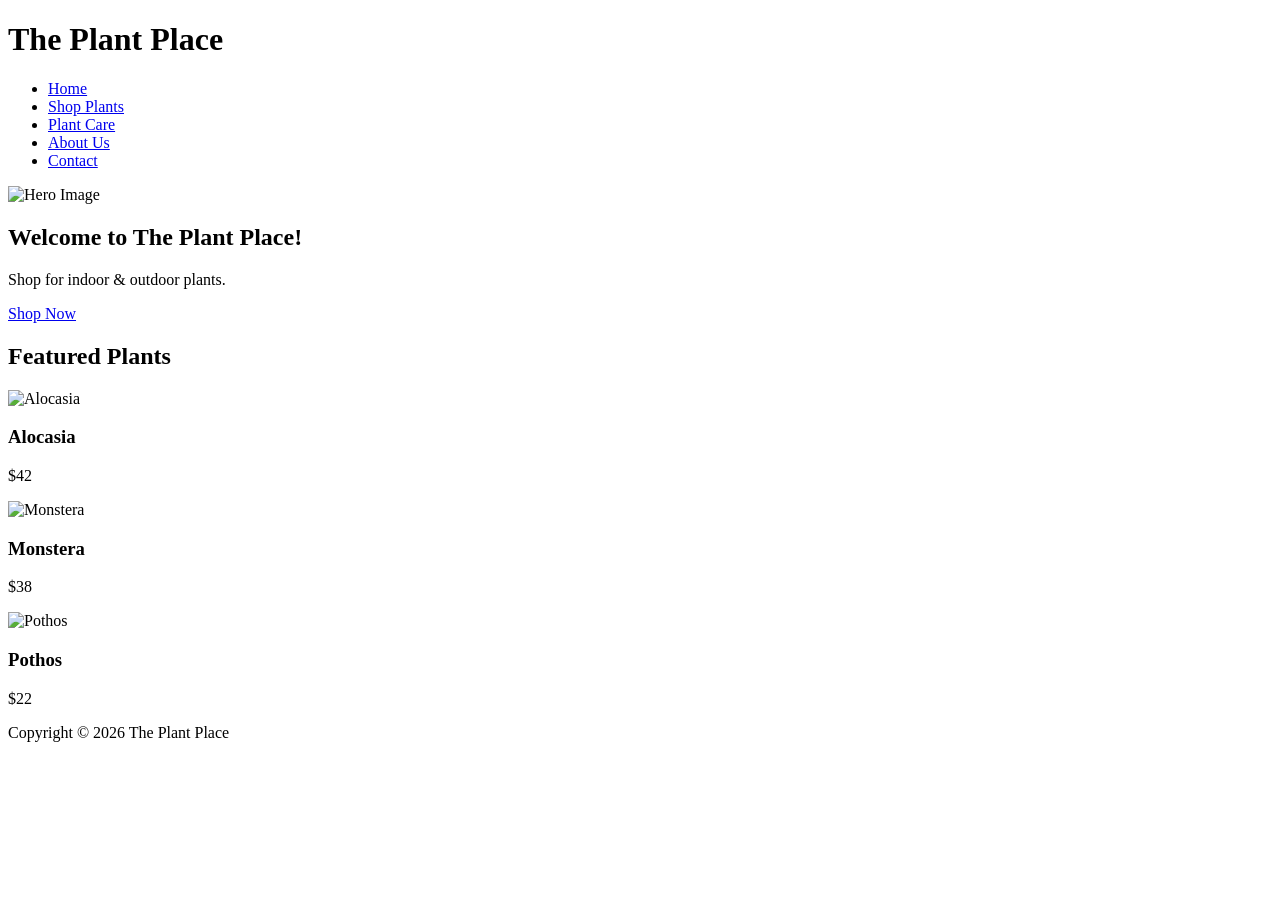
==== index.html @ 56cad062 "Add files via upload" ====
<!DOCTYPE html>
<html lang="en">
<head>
  <meta charset="UTF-8">
  <meta name="viewport" content="width=device-width, initial-scale=1.0">
  <title>The Plant Place | Home</title>
  <link rel="stylesheet" href="css/style.css">
</head>
<body>
  <header>
    <h1 class="site-title">The Plant Place</h1>
    <nav>
      <ul>
        <li><a href="index.html">Home</a></li>
        <li><a href="shop.html">Shop Plants</a></li>
        <li><a href="plant-care.html">Plant Care</a></li>
        <li><a href="about.html">About Us</a></li>
        <li><a href="contact.html">Contact</a></li>
      </ul>
    </nav>
  </header>

  <main>
    <section class="hero">
      <img src="images/hero.jpg" alt="Hero Image" class="hero-img">
      <div class="hero-text">
        <h2>Welcome to The Plant Place!</h2>
        <p>Shop for indoor & outdoor plants.</p>
        <a href="shop.html" class="shop-button">Shop Now</a>
      </div>
    </section>

    <div class="divider"></div>

    <section class="featured">
      <h2>Featured Plants</h2>

      <div class="plant-gallery">

        <article>
          <img src="images/alocasia.jpg" alt="Alocasia">
          <h3>Alocasia</h3>
          <p>$42</p>
        </article>

        <article>
          <img src="images/monstera.jpg" alt="Monstera">
          <h3>Monstera</h3>
          <p>$38</p>
        </article>

        <article>
          <img src="images/pothos.jpg" alt="Pothos">
          <h3>Pothos</h3>
          <p>$22</p>
        </article>

      </div>
    </section>

  </main>

  <footer>
    <p>Copyright © 2026 The Plant Place</p>
  </footer>
</body>
</html>
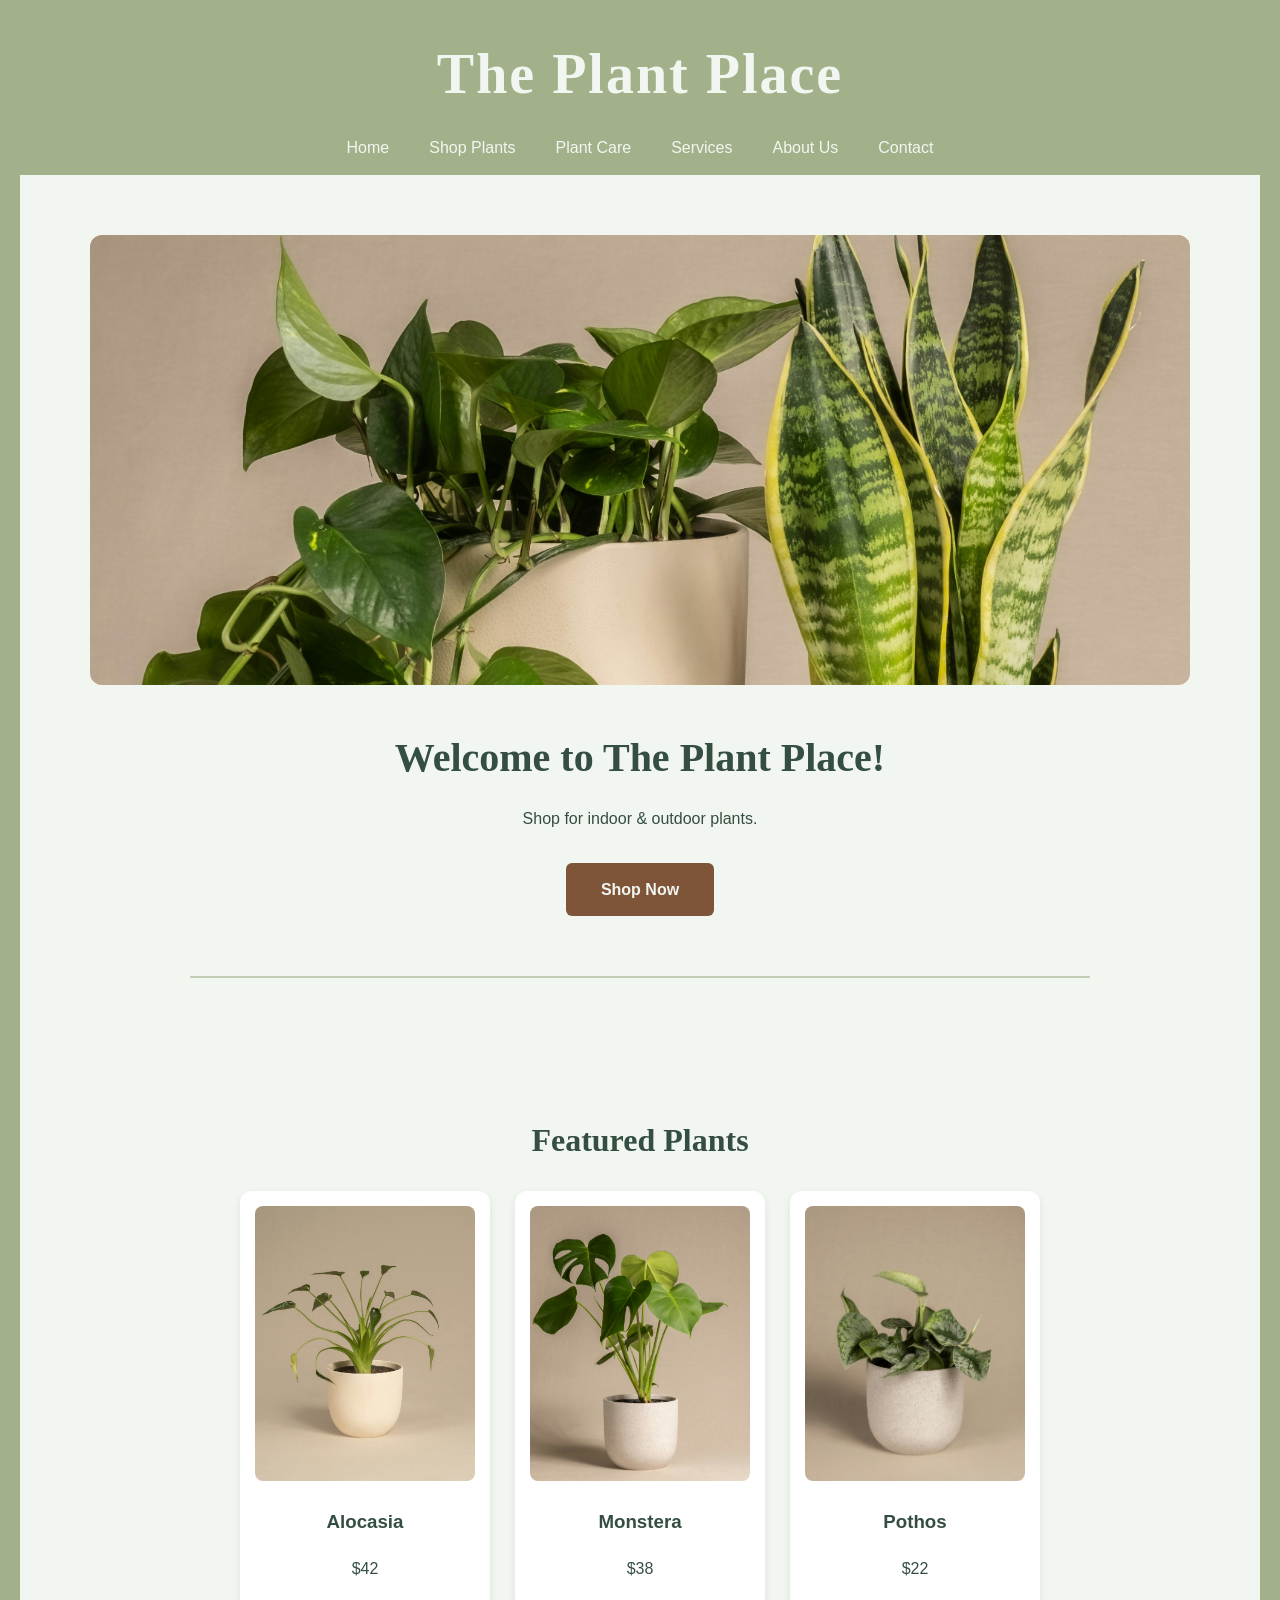
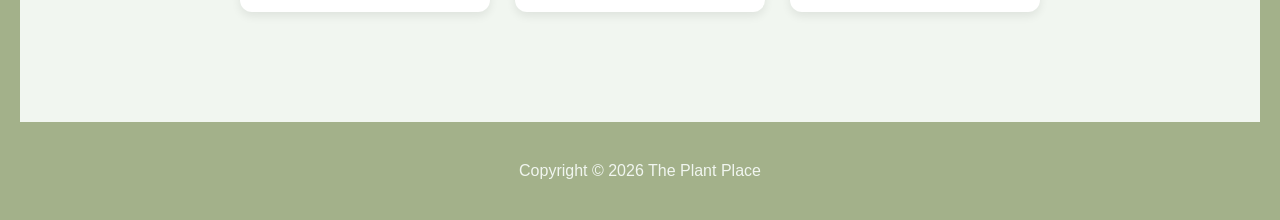
==== commit 59251bb4: "changed these also" ====
--- a/index.html
+++ b/index.html
@@ -14,6 +14,7 @@
         <li><a href="index.html">Home</a></li>
         <li><a href="shop.html">Shop Plants</a></li>
         <li><a href="plant-care.html">Plant Care</a></li>
+        <li><a href="services.html">Services</a></li>
         <li><a href="about.html">About Us</a></li>
         <li><a href="contact.html">Contact</a></li>
       </ul>
--- a/css/style.css
+++ b/css/style.css
@@ -0,0 +1,303 @@
+/*Global Styles*/
+
+body {
+  margin: 0;
+  padding: 0;
+  font-family: 'Montserrat', sans-serif;
+  background-color: #F1F6F0;
+  border-left: 20px solid #A3B18A;
+  border-right: 20px solid #A3B18A;
+  color: #344E41;
+  line-height: 1.6;
+}
+
+/*Header & Banner*/
+
+header {
+  background-color: #A3B18A;
+  text-align: center;
+  padding: 30px 0 15px 0;
+}
+
+.site-title {
+  font-family: 'Cormorant Garamond', serif;
+  font-size: 3.5rem;
+  margin: 0;
+  color: #F1F6F0;
+  letter-spacing: 2px;
+}
+
+/*Navigation*/
+
+nav ul {
+  list-style: none;
+  display: flex;
+  justify-content: center;
+  padding: 0;
+  margin: 15px 0 0 0;
+}
+
+nav ul li {
+  margin: 0 20px;
+}
+
+nav ul li a {
+  text-decoration: none;
+  color: #F1F6F0;
+  font-weight: 500;
+  font-size: 1rem;
+  transition: color 0.3s ease;
+}
+
+nav ul li a:hover {
+  color: #7F5539;
+}
+
+/*Hero Section*/
+
+.hero {
+  max-width: 1100px;
+  margin: 60px auto;
+  text-align: center;
+}
+
+.hero-img {
+  width: 100%;
+  max-height: 450px;
+  object-fit: cover;
+  border-radius: 12px;
+}
+
+.hero-text {
+  margin-top: 20px;
+}
+
+.hero-text h2 {
+  font-family: 'Cormorant Garamond', serif;
+  font-size: 2.5rem;
+  margin-bottom: 10px;
+}
+
+.shop-button {
+  display: inline-block;
+  margin-top: 15px;
+  padding: 14px 35px;
+  background-color: #7F5539;
+  color: #F1F6F0;
+  text-decoration: none;
+  border-radius: 6px;
+  font-weight: 600;
+  transition: background-color 0.3s ease;
+}
+
+.shop-button:hover {
+  background-color: #6A442C;
+}
+
+/*Featured Plants*/
+
+.featured {
+  padding: 60px 20px;
+  text-align: center;
+  max-width: 1100px;
+  margin: 0 auto;
+}
+
+.featured h2 {
+  font-family: 'Cormorant Garamond', serif;
+  font-size: 2rem;
+  margin-bottom: 25px;
+}
+
+.plant-gallery {
+  display: flex;
+  justify-content: center;
+  gap: 25px;
+  flex-wrap: wrap;
+}
+
+.plant-gallery article {
+  background-color: #FFFFFF;
+  padding: 15px;
+  border-radius: 12px;
+  width: 220px;
+  box-shadow: 0 4px 10px rgba(0,0,0,0.08);
+  transition: transform 0.3s ease;
+}
+
+.plant-gallery article:hover {
+  transform: translateY(-5px);
+}
+
+.plant-gallery img {
+  width: 100%;
+  border-radius: 8px;
+}
+
+/*Shop Page Grid*/
+
+.shop-section {
+  text-align: center;
+  padding: 50px 20px;
+}
+
+.shop-section h2 {
+  font-family: 'Cormorant Garamond', serif;
+  font-size: 2.2rem;
+  margin-bottom: 40px;
+}
+
+.plant-grid {
+  display: grid;
+  grid-template-columns: repeat(auto-fit, minmax(220px, 1fr));
+  gap: 30px;
+  max-width: 1000px;
+  margin: 0 auto; 
+}
+
+.plant-card {
+  background-color: #FFFFFF;
+  padding: 20px;
+  border-radius: 12px;
+  box-shadow: 0 4px 10px rgba(0,0,0,0.08);
+  transition: transform 0.3s ease;
+}
+
+.plant-card:hover {
+  transform: translateY(-5px);
+}
+
+.plant-card img {
+  width: 100%;
+  border-radius: 8px;
+  margin-bottom: 10px;
+}
+
+/*Footer*/
+
+footer {
+  background-color: #A3B18A;
+  color: #F1F6F0;
+  text-align: center;
+  padding: 20px;
+  margin-top: 50px;
+}
+
+/*Responsive Design */
+
+@media (max-width: 768px) {
+  nav ul {
+    flex-direction: column;
+  }
+
+  .plant-gallery {
+    flex-direction: column;
+    align-items: center;
+  }
+
+  .hero-img {
+    width: 95%;
+  }
+}
+
+/*Centered Content Pages*/
+
+.centered-content {
+  max-width: 800px;
+  margin: 0 auto;
+  padding: 50px 20px;
+  text-align: center;
+}
+
+/*divider*/
+
+.divider {
+  height: 2px;
+  background-color: #A3B18A;
+  width: 80%;
+  max-width: 900px;
+  margin: 50px auto;
+  opacity: 0.6;
+}
+
+/*Services List*/
+
+.services-list {
+  text-align: left;
+  max-width: 600px;
+  margin: 0 auto;
+}
+
+.services-list li {
+  margin-bottom: 20px;
+  font-weight: 600;
+}
+
+.services-list ul {
+  margin-top: 10px;
+  padding-left: 20px;
+  font-weight: 400;
+}
+
+/*Contact Form*/
+
+.contact-form {
+  background-color: #ffffff;
+  padding: 30px;
+  border-radius: 12px;
+  max-width: 500px;
+  margin: 30px auto;
+  box-shadow: 0 6px 15px rgba(0,0,0,0.08);
+
+  display: flex;
+  flex-direction: column;
+  gap: 20px;
+}
+
+/* Each label + input pair */
+.form-group {
+  display: flex;
+  flex-direction: column;
+  gap: 6px;
+  text-align: left;
+  font-weight: 500;
+}
+
+/* Inputs */
+.contact-form input:focus,
+.contact-form select:focus,
+.contact-form textarea:focus {
+  outline: none;
+  border-color: #A3B18A;
+  box-shadow: 0 0 5px rgba(163, 177, 138, 0.5);
+  padding: 12px;
+  border-radius: 6px;
+  border: 1px solid #ccc;
+  font-family: 'Montserrat', sans-serif;
+  font-size: 1rem;
+  width: 100%;
+  box-sizing: border-box;
+}
+
+/* message box */
+.contact-form textarea {
+  min-height: 140px;
+  resize: vertical;
+}
+
+/* Button */
+.contact-form button {
+  background-color: #7F5539;
+  color: #F1F6F0;
+  padding: 14px;
+  border: none;
+  border-radius: 6px;
+  font-weight: 600;
+  cursor: pointer;
+  margin-top: 10px;
+  transition: background-color 0.3s ease;
+}
+
+.contact-form button:hover {
+  background-color: #6A442C;
+}
